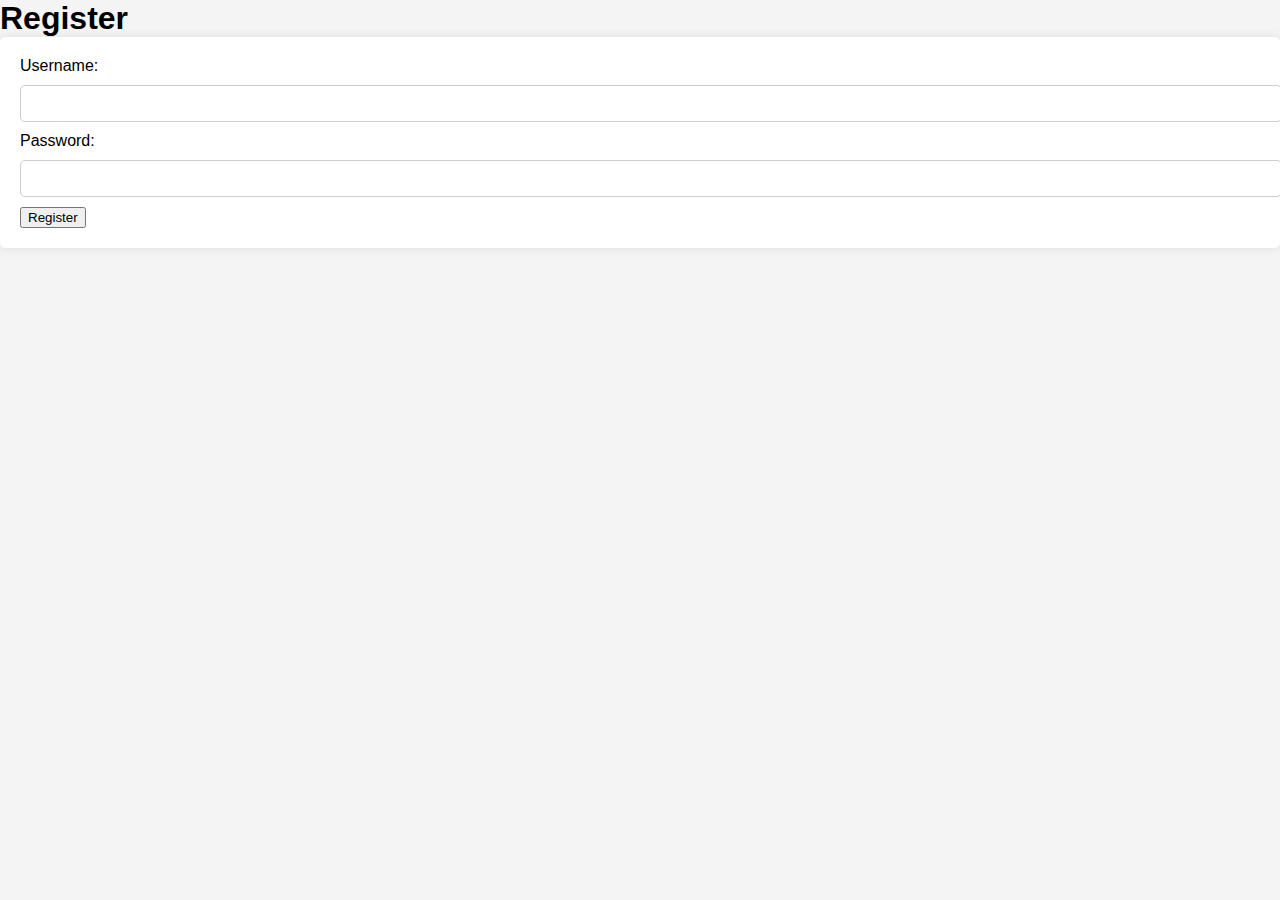
==== index.html @ 353b5052 "Initial commit" ====
<!DOCTYPE html>
<html lang="en">
<head>
    <meta charset="UTF-8">
    <meta name="viewport" content="width=device-width, initial-scale=1.0">
    <title>Registration</title>
    <link rel="stylesheet" href="css/styles.css">
</head>
<body>
    <h1>Register</h1>
    <form id="registration-form">
        <label for="username">Username:</label>
        <input type="text" id="username" name="username" autocomplete="username" required>
        <br>
        <label for="password">Password:</label>
        <input type="password" id="password" name="password" autocomplete="new-password" required>
        <br>
        <button type="submit">Register</button>
    </form>
    <script src="js/scripts.js"></script>
</body>
</html>
---- css/styles.css ----
body {
    font-family: Arial, sans-serif;
    margin: 0;
    padding: 0;
    background-color: #f4f4f4;
}

header {
    background: #35424a;
    color: #ffffff;
    padding: 10px 0;
    text-align: center;
}

h1 {
    margin: 0;
}

.container {
    width: 80%;
    margin: auto;
    overflow: hidden;
}

form {
    background: #ffffff;
    padding: 20px;
    border-radius: 5px;
    box-shadow: 0 0 10px rgba(0, 0, 0, 0.1);
}

input[type="text"],
input[type="password"],
input[type="email"] {
    width: 100%;
    padding: 10px;
    margin: 10px 0;
    border: 1px solid #ccc;
    border-radius: 5px;
}

input[type="submit"] {
    background: #35424a;
    color: #ffffff;
    border: none;
    padding: 10px 15px;
    cursor: pointer;
    border-radius: 5px;
}

input[type="submit"]:hover {
    background: #45a049;
}

@media (max-width: 600px) {
    .container {
        width: 100%;
    }
}
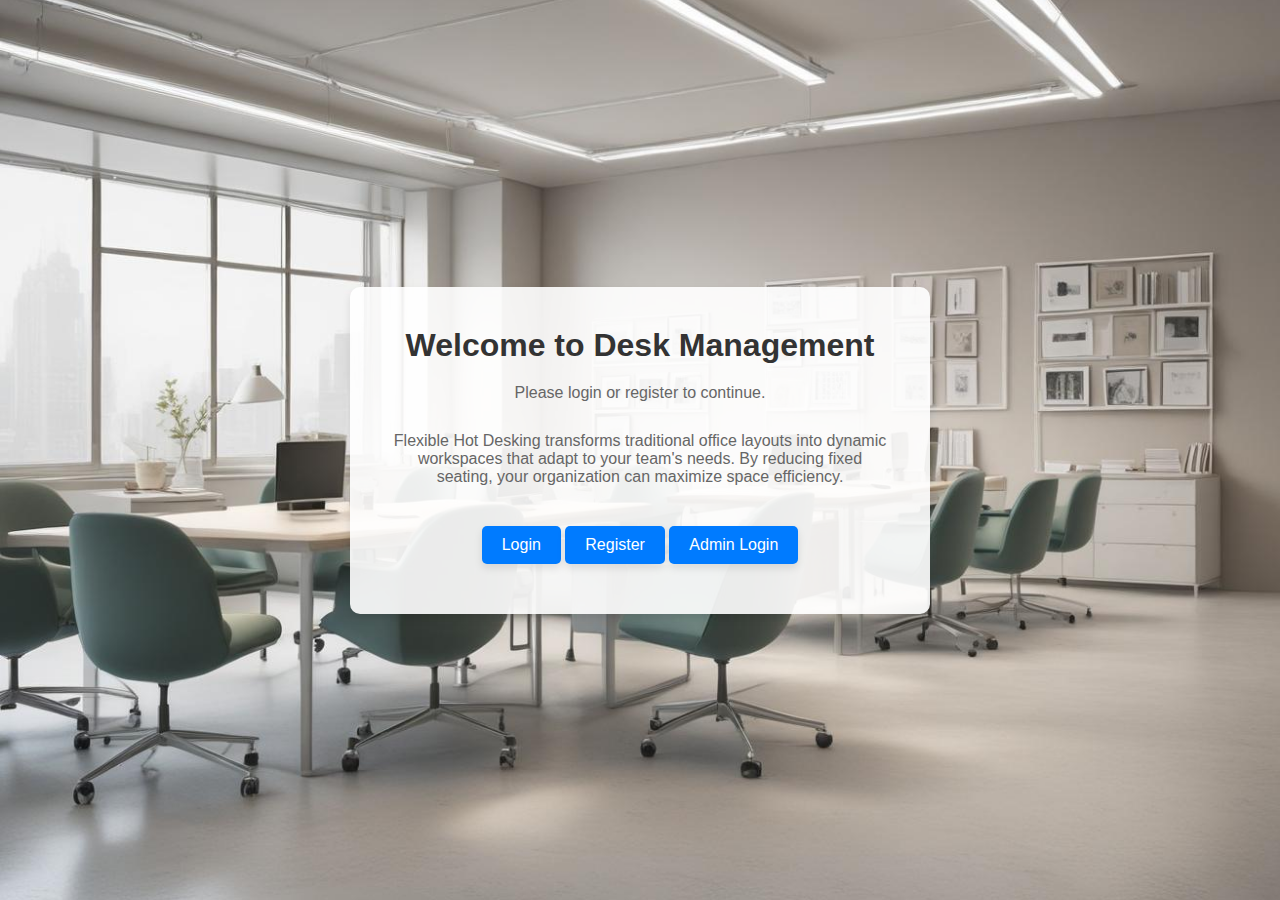
==== commit e9d48d26: "added support" ====
--- a/index.html
+++ b/index.html
@@ -3,20 +3,70 @@
 <head>
     <meta charset="UTF-8">
     <meta name="viewport" content="width=device-width, initial-scale=1.0">
-    <title>Registration</title>
+    <title>Homepage</title>
     <link rel="stylesheet" href="css/styles.css">
+    <style>
+        body {
+            font-family: 'Arial', sans-serif;
+            background: url('images/homepage.png') no-repeat center center fixed;
+            background-size: cover;
+            margin: 0;
+            padding: 0;
+            display: flex;
+            justify-content: center;
+            align-items: center;
+            height: 100vh;
+            color: #fff;
+        }
+        .container {
+            background: rgba(255, 255, 255, 0.9);
+            padding: 40px;
+            border-radius: 10px;
+            box-shadow: 0 4px 8px rgba(0, 0, 0, 0.1);
+            text-align: center;
+            max-width: 500px;
+            width: 100%;
+        }
+        h1 {
+            color: #333;
+            margin-bottom: 20px;
+            animation: fadeIn 1s ease-in-out;
+        }
+        p {
+            color: #666;
+            margin-bottom: 30px;
+            animation: fadeIn 1s ease-in-out;
+        }
+        a {
+            display: inline-block;
+            margin: 10px 0;
+            padding: 10px 20px;
+            color: #fff;
+            background-color: #007BFF;
+            text-decoration: none;
+            border-radius: 5px;
+            transition: background-color 0.3s ease, transform 0.3s ease;
+            box-shadow: 0 4px 8px rgba(0, 0, 0, 0.1);
+            animation: fadeIn 1s ease-in-out;
+        }
+        a:hover {
+            background-color: #0056b3;
+            transform: translateY(-2px);
+        }
+        @keyframes fadeIn {
+            from { opacity: 0; }
+            to { opacity: 1; }
+        }
+    </style>
 </head>
 <body>
-    <h1>Register</h1>
-    <form id="registration-form">
-        <label for="username">Username:</label>
-        <input type="text" id="username" name="username" autocomplete="username" required>
-        <br>
-        <label for="password">Password:</label>
-        <input type="password" id="password" name="password" autocomplete="new-password" required>
-        <br>
-        <button type="submit">Register</button>
-    </form>
-    <script src="js/scripts.js"></script>
+    <div class="container">
+        <h1>Welcome to Desk Management</h1>
+        <p>Please login or register to continue.</p>
+        <p>Flexible Hot Desking transforms traditional office layouts into dynamic workspaces that adapt to your team's needs. By reducing fixed seating, your organization can maximize space efficiency.</p>
+        <a href="login.html">Login</a>
+        <a href="register.html">Register</a>
+        <a href="admin-login.html">Admin Login</a>
+    </div>
 </body>
 </html>--- a/css/styles.css
+++ b/css/styles.css
@@ -1,8 +1,9 @@
 body {
-    font-family: Arial, sans-serif;
+    font-family: 'Arial', sans-serif;
     margin: 0;
     padding: 0;
     background-color: #f4f4f4;
+    color: #333;
 }
 
 header {
@@ -46,14 +47,146 @@
     padding: 10px 15px;
     cursor: pointer;
     border-radius: 5px;
+    transition: background-color 0.3s ease;
 }
 
 input[type="submit"]:hover {
-    background: #45a049;
+    background: #1d2b36;
 }
 
 @media (max-width: 600px) {
     .container {
         width: 100%;
     }
+}
+
+table {
+    width: 100%;
+    border-collapse: collapse;
+    margin: 20px 0;
+    box-shadow: 0 4px 8px rgba(0, 0, 0, 0.1);
+}
+
+table, th, td {
+    border: 1px solid #ddd;
+}
+
+th, td {
+    padding: 12px;
+    text-align: left;
+}
+
+th {
+    background-color: #35424a;
+    color: white;
+}
+
+tr:nth-child(even) {
+    background-color: #f2f2f2;
+}
+
+tr:nth-child(odd) {
+    background-color: #fff;
+}
+
+.seat-map {
+    display: flex;
+    flex-direction: column;
+    align-items: flex-start;
+}
+
+.seat-row {
+    display: flex;
+    margin-bottom: 10px;
+}
+
+.seat {
+    width: 40px;
+    height: 40px;
+    margin: 5px;
+    background-size: cover;
+    display: flex;
+    justify-content: center;
+    align-items: center;
+    border-radius: 5px;
+    cursor: pointer;
+    position: relative;
+    transition: transform 0.3s ease, box-shadow 0.3s ease;
+    box-shadow: 0 4px 8px rgba(0, 0, 0, 0.1);
+}
+
+.seat:hover {
+    transform: scale(1.05);
+    box-shadow: 0 8px 16px rgba(0, 0, 0, 0.2);
+}
+
+.seat-empty {
+    width: 40px;
+    height: 40px;
+    margin: 5px;
+}
+
+.seat-gap {
+    width: 20px;
+}
+
+.seat::before {
+    content: attr(data-seat-number);
+    position: absolute;
+    top: 0px;
+    left: 0px;
+    color: red;
+    font-weight: bold;
+    font-size: 14px;
+}
+
+.seat.default {
+    background-image: url('images/seat.png');
+}
+
+.seat.selected {
+    background-image: url('images/seat-selected.png');
+}
+
+.seat.taken {
+    background-image: url('images/seat-taken.png');
+    cursor: not-allowed;
+}
+
+.seat:hover::after {
+    content: attr(data-username);
+    position: absolute;
+    bottom: 100%;
+    left: 50%;
+    transform: translateX(-50%);
+    background-color: #333;
+    color: #fff;
+    padding: 5px;
+    border-radius: 5px;
+    white-space: nowrap;
+    z-index: 10;
+}
+
+.flex-container {
+    display: flex;
+    justify-content: space-between;
+}
+
+.flex-item {
+    flex: 1;
+    margin: 10px;
+}
+
+.compact {
+    max-width: 300px;
+}
+
+@keyframes fadeIn {
+    from { opacity: 0; }
+    to { opacity: 1; }
+}
+
+@keyframes slideIn {
+    from { transform: translateY(10px); opacity: 0; }
+    to { transform: translateY(0); opacity: 1; }
 }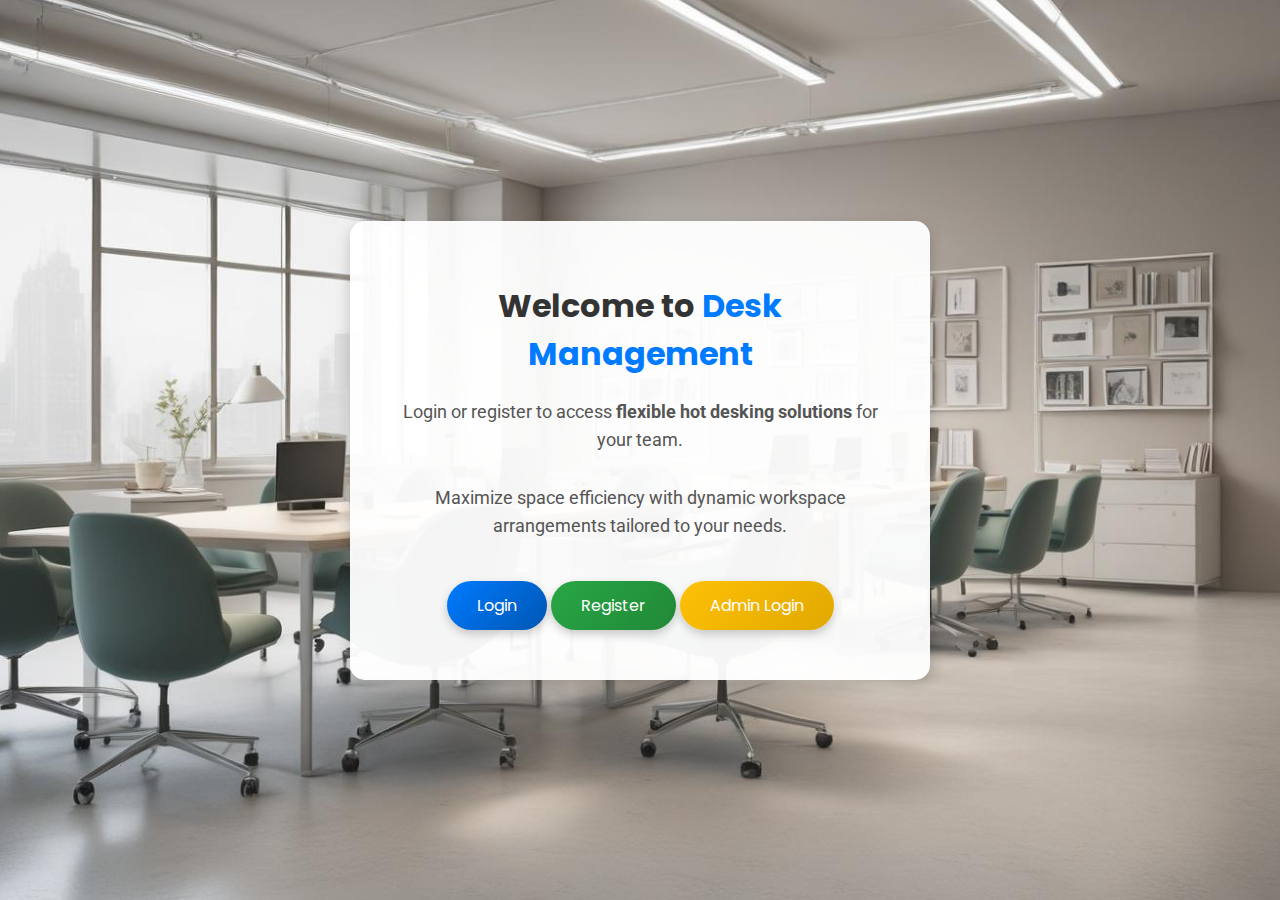
==== commit 6d770439: "added support final check-in" ====
--- a/index.html
+++ b/index.html
@@ -3,11 +3,12 @@
 <head>
     <meta charset="UTF-8">
     <meta name="viewport" content="width=device-width, initial-scale=1.0">
-    <title>Homepage</title>
-    <link rel="stylesheet" href="css/styles.css">
+    <meta name="description" content="Welcome to Desk Management. Streamline your workspace with flexible hot desking solutions.">
+    <title>Homepage - Desk Management</title>
+    <link href="https://fonts.googleapis.com/css2?family=Poppins:wght@400;600&family=Roboto:wght@400;500&display=swap" rel="stylesheet">
     <style>
         body {
-            font-family: 'Arial', sans-serif;
+            font-family: 'Roboto', sans-serif;
             background: url('images/homepage.png') no-repeat center center fixed;
             background-size: cover;
             margin: 0;
@@ -19,38 +20,62 @@
             color: #fff;
         }
         .container {
-            background: rgba(255, 255, 255, 0.9);
+            background: rgba(255, 255, 255, 0.95);
             padding: 40px;
-            border-radius: 10px;
-            box-shadow: 0 4px 8px rgba(0, 0, 0, 0.1);
+            border-radius: 15px;
+            box-shadow: 0 6px 15px rgba(0, 0, 0, 0.2);
             text-align: center;
             max-width: 500px;
             width: 100%;
         }
         h1 {
+            font-family: 'Poppins', sans-serif;
             color: #333;
             margin-bottom: 20px;
             animation: fadeIn 1s ease-in-out;
         }
+        h1 span {
+            color: #007BFF;
+        }
         p {
-            color: #666;
+            font-family: 'Roboto', sans-serif;
+            font-size: 1.1rem;
+            color: #555;
+            line-height: 1.6;
             margin-bottom: 30px;
             animation: fadeIn 1s ease-in-out;
         }
         a {
             display: inline-block;
             margin: 10px 0;
-            padding: 10px 20px;
+            padding: 12px 30px;
+            font-family: 'Poppins', sans-serif;
+            font-size: 1rem;
             color: #fff;
-            background-color: #007BFF;
             text-decoration: none;
-            border-radius: 5px;
-            transition: background-color 0.3s ease, transform 0.3s ease;
-            box-shadow: 0 4px 8px rgba(0, 0, 0, 0.1);
-            animation: fadeIn 1s ease-in-out;
+            border-radius: 25px;
+            box-shadow: 0 4px 10px rgba(0, 0, 0, 0.2);
+            transition: background 0.3s ease, transform 0.3s ease;
         }
-        a:hover {
-            background-color: #0056b3;
+        a[href="login.html"] {
+            background: linear-gradient(135deg, #007BFF, #0056b3);
+        }
+        a[href="login.html"]:hover {
+            background: linear-gradient(135deg, #0056b3, #003f7f);
+            transform: translateY(-2px);
+        }
+        a[href="register.html"] {
+            background: linear-gradient(135deg, #28a745, #218838);
+        }
+        a[href="register.html"]:hover {
+            background: linear-gradient(135deg, #218838, #186928);
+            transform: translateY(-2px);
+        }
+        a[href="admin-login.html"] {
+            background: linear-gradient(135deg, #ffc107, #e0a800);
+        }
+        a[href="admin-login.html"]:hover {
+            background: linear-gradient(135deg, #e0a800, #b58900);
             transform: translateY(-2px);
         }
         @keyframes fadeIn {
@@ -61,12 +86,12 @@
 </head>
 <body>
     <div class="container">
-        <h1>Welcome to Desk Management</h1>
-        <p>Please login or register to continue.</p>
-        <p>Flexible Hot Desking transforms traditional office layouts into dynamic workspaces that adapt to your team's needs. By reducing fixed seating, your organization can maximize space efficiency.</p>
-        <a href="login.html">Login</a>
-        <a href="register.html">Register</a>
-        <a href="admin-login.html">Admin Login</a>
+        <h1>Welcome to <span>Desk Management</span></h1>
+        <p>Login or register to access <strong>flexible hot desking solutions</strong> for your team.</p>
+        <p>Maximize space efficiency with dynamic workspace arrangements tailored to your needs.</p>
+        <a href="login.html" aria-label="Login to your account">Login</a>
+        <a href="register.html" aria-label="Register a new account">Register</a>
+        <a href="admin-login.html" aria-label="Admin login page">Admin Login</a>
     </div>
 </body>
-</html>+</html>
